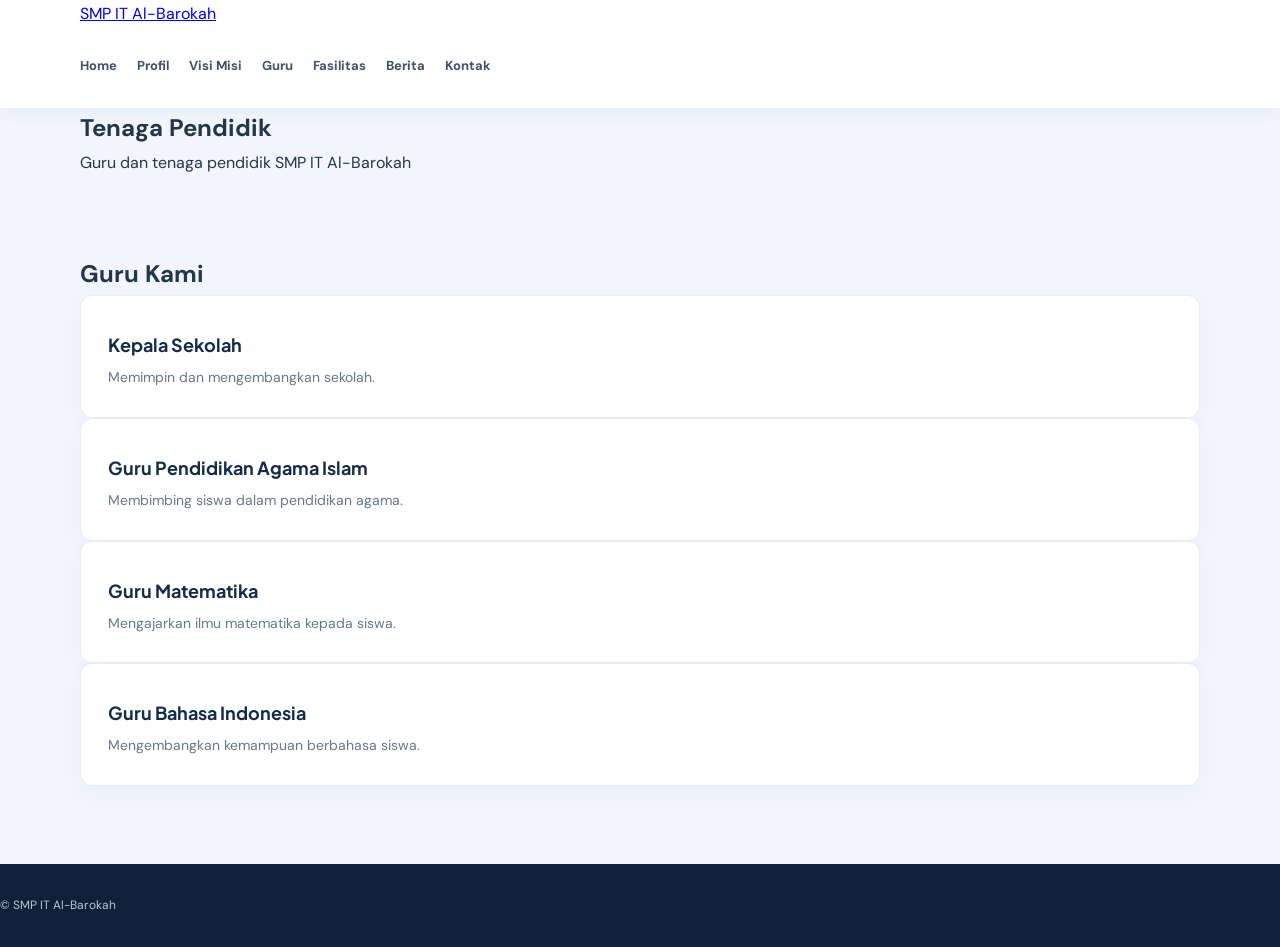
==== guru.html @ fec68bc7 "Update website SMP IT Al-Barokah" ====
<!DOCTYPE html>
<html lang="id">
<head>
    <meta charset="UTF-8">
    <meta name="viewport" content="width=device-width, initial-scale=1.0">
    <title>Guru - SMP IT Al-Barokah</title>
    <link rel="stylesheet" href="assets/style.css">
</head>
<body>

<header class="noneng_header">
    <div class="noneng_container noneng_navbar">
        <a href="index.html" class="noneng_logo">SMP IT Al-Barokah</a>

        <button id="noneng_toggle" class="noneng_toggle"
            aria-label="Buka menu" aria-expanded="false">☰</button>

        <nav id="noneng_menu" class="noneng_menu">
            <a href="index.html">Home</a>
            <a href="profil.html">Profil</a>
            <a href="visimisi.html">Visi Misi</a>
            <a href="guru.html">Guru</a>
            <a href="fasilitas.html">Fasilitas</a>
            <a href="berita.html">Berita</a>
            <a href="kontak.html">Kontak</a>
        </nav>
    </div>
</header>

<main class="noneng_container">

    <section class="noneng_page_heading">
        <h1>Tenaga Pendidik</h1>
        <p>Guru dan tenaga pendidik SMP IT Al-Barokah</p>
    </section>

    <section class="noneng_section">
        <h2>Guru Kami</h2>

        <div class="noneng_grid">

            <div class="noneng_card">
                <h3>Kepala Sekolah</h3>
                <p>Memimpin dan mengembangkan sekolah.</p>
            </div>

            <div class="noneng_card">
                <h3>Guru Pendidikan Agama Islam</h3>
                <p>Membimbing siswa dalam pendidikan agama.</p>
            </div>

            <div class="noneng_card">
                <h3>Guru Matematika</h3>
                <p>Mengajarkan ilmu matematika kepada siswa.</p>
            </div>

            <div class="noneng_card">
                <h3>Guru Bahasa Indonesia</h3>
                <p>Mengembangkan kemampuan berbahasa siswa.</p>
            </div>

        </div>
    </section>

</main>

<footer class="noneng_footer">
    <p>&copy; <span class="noneng_year"></span> SMP IT Al-Barokah</p>
</footer>

<script src="asset/script.js"></script>
</body>
</html>
---- assets/style.css ----
/* CSS WEBSITE SMP IT AL-BAROKAH */

@import url('https://fonts.googleapis.com/css2?family=DM+Sans:wght@400;500;600;700&family=Plus+Jakarta+Sans:wght@600;700;800&display=swap');

:root {
    --noneng_navy: #142b4a;
    --noneng_blue: #1d5d91;
    --noneng_gold: #e8b64b;
    --noneng_ink: #26364a;
    --noneng_muted: #68788c;
    --noneng_bg: #f5f8fb;
}

/* RESET */
* {
    box-sizing: border-box;
    margin: 0;
    padding: 0;
}

html {
    scroll-behavior: smooth;
}

body {
    font-family: 'DM Sans', sans-serif;
    color: var(--noneng_ink);
    line-height: 1.7;
}

.noneng_container {
    width: min(1120px, 90%);
    margin: auto;
}

/* NAVBAR */
.noneng_header {
    background: #fff;
    position: sticky;
    top: 0;
    z-index: 10;
    box-shadow: 0 3px 18px #102a4610;
}

.noneng_navwrap {
    min-height: 82px;
    display: flex;
    align-items: center;
    justify-content: space-between;
    gap: 24px;
}

.noneng_brand {
    display: flex;
    align-items: center;
    gap: 12px;
    text-decoration: none;
    color: var(--noneng_navy);
}

.noneng_brand img {
    width: 49px;
    height: 49px;
}

.noneng_brand b {
    display: block;
    font: 800 14px 'Plus Jakarta Sans';
}

.noneng_brand small {
    display: block;
    font-size: 10px;
    color: var(--noneng_muted);
}

/* MENU */
.noneng_menu {
    display: flex;
    align-items: center;
    gap: 20px;
}

.noneng_menu a {
    color: #405168;
    text-decoration: none;
    font-size: 13px;
    font-weight: 700;
    padding: 28px 0;
    border-bottom: 3px solid transparent;
}

.noneng_menu a:hover,
.noneng_menu .noneng_active {
    color: var(--noneng_blue);
    border-color: var(--noneng_gold);
}

.noneng_toggle {
    display: none;
    border: 0;
    background: var(--noneng_navy);
    color: white;
    border-radius: 8px;
    padding: 8px 12px;
    font-size: 22px;
}

/* HERO */
.noneng_hero {
    min-height: 540px;
    display: flex;
    align-items: center;
    color: white;

    background:
        linear-gradient(90deg, #102b4bea, #173c5bc9),
        url('https://images.unsplash.com/photo-1580582932707-520aed937b7b?auto=format&fit=crop&w=1800&q=85')
        center/cover;
}

.noneng_hero_content {
    padding: 90px 0;
}

.noneng_kicker {
    color: var(--noneng_gold);
    font-size: 12px;
    font-weight: 800;
    letter-spacing: 2px;
    margin-bottom: 12px;
}

.noneng_hero h1 {
    font: 800 clamp(38px, 6vw, 64px)/1.15 'Plus Jakarta Sans';
    margin-bottom: 18px;
}

.noneng_hero h1 span {
    color: var(--noneng_gold);
}

.noneng_hero_text {
    font-size: 17px;
    max-width: 520px;
    color: #e4edf5;
    margin-bottom: 30px;
}

/* BUTTON */
.noneng_button {
    display: inline-flex;
    align-items: center;
    gap: 22px;
    background: var(--noneng_gold);
    color: #182d43;
    text-decoration: none;
    border: 0;
    border-radius: 6px;
    padding: 13px 21px;
    font: 700 14px 'DM Sans';
    cursor: pointer;
}

.noneng_button:hover {
    background: #f3ca70;
    transform: translateY(-1px);
}

/* SECTION */
.noneng_section {
    padding: 78px 0;
}

.noneng_light {
    background: var(--noneng_bg);
}

.noneng_section_heading {
    text-align: center;
    max-width: 650px;
    margin: 0 auto 42px;
}

.noneng_section_heading h2 {
    font: 800 30px 'Plus Jakarta Sans';
    color: var(--noneng_navy);
    margin-bottom: 10px;
}

.noneng_section_heading > p:last-child {
    color: var(--noneng_muted);
}

/* SAMBUTAN */
.noneng_welcome {
    display: grid;
    grid-template-columns: 1fr 1fr;
    gap: 55px;
    align-items: center;
}

.noneng_welcome_art {
    min-height: 280px;
    background: linear-gradient(135deg, #dceaf4, #f4e9cc);
    border-radius: 18px;
    display: grid;
    place-items: center;
    position: relative;
}

.noneng_art_circle {
    width: 160px;
    height: 160px;
    border-radius: 50%;
    background: white;
    display: grid;
    place-items: center;
    font-size: 76px;
    box-shadow: 0 15px 45px #16365320;
}

.noneng_welcome_art > span {
    position: absolute;
    bottom: 20px;
    color: var(--noneng_navy);
    font-weight: 700;
}

.noneng_welcome h3 {
    font: 800 24px 'Plus Jakarta Sans';
    color: var(--noneng_navy);
}

.noneng_welcome p {
    color: var(--noneng_muted);
    margin: 12px 0;
}

.noneng_textlink {
    color: var(--noneng_blue);
    font-weight: 700;
    text-decoration: none;
}

/* KEUNGGULAN */
.noneng_stats {
    background: var(--noneng_navy);
    color: white;
    padding: 28px 0;
}

.noneng_stats_grid {
    display: grid;
    grid-template-columns: repeat(4, 1fr);
    gap: 20px;
}

.noneng_stats_grid div {
    display: flex;
    align-items: center;
    gap: 13px;
}

.noneng_stats_grid b {
    font: 800 28px 'Plus Jakarta Sans';
    color: var(--noneng_gold);
}

.noneng_stats_grid span {
    font-size: 13px;
}

/* CARD */
.noneng_cards {
    display: grid;
    grid-template-columns: repeat(3, 1fr);
    gap: 22px;
}

.noneng_card {
    background: white;
    border: 1px solid #e8edf2;
    border-radius: 12px;
    padding: 27px;
    text-decoration: none;
    color: inherit;
    box-shadow: 0 8px 25px #1b38500a;
    transition: .3s;
}

.noneng_card:hover {
    transform: translateY(-6px);
    box-shadow: 0 12px 30px #1b385018;
}

.noneng_card h3 {
    font: 700 18px 'Plus Jakarta Sans';
    color: var(--noneng_navy);
    margin: 10px 0;
}

.noneng_card p {
    font-size: 14px;
    color: var(--noneng_muted);
}

.noneng_card>b {
    font-size: 13px;
    color: var(--noneng_blue);
}

.noneng_card_icon {
    font-size: 29px;
    color: var(--noneng_blue);
}

/* FOOTER */
.noneng_footer {
    background: #0e2138;
    color: white;
    padding: 27px 0;
}

.noneng_footer_inner {
    display: flex;
    justify-content: space-between;
    align-items: center;
    gap: 20px;
}

.noneng_footer p {
    font-size: 12px;
    color: #b9c7d5;
    margin: 4px 0;
}

/* HALAMAN LAIN */
.noneng_page_hero {
    background: linear-gradient(110deg, #142b4a, #245d83);
    padding: 64px 0;
    color: white;
}

.noneng_page_hero h1 {
    font: 800 42px 'Plus Jakarta Sans';
    margin-bottom: 9px;
}

.noneng_page_hero p:last-child {
    color: #dce8f1;
}

/* PROFIL */
.noneng_two_col {
    display: grid;
    grid-template-columns: 1fr 1fr;
    gap: 48px;
    align-items: center;
}

.noneng_feature_art {
    min-height: 340px;
    border-radius: 16px;
    background: linear-gradient(135deg, #dceaf4, #f2e5c7);
    display: grid;
    place-items: center;
    font-size: 100px;
    position: relative;
}

.noneng_feature_art span {
    position: absolute;
    bottom: 20px;
    font-size: 14px;
    color: var(--noneng_navy);
    font-weight: 700;
}

.noneng_two_col h2,
.noneng_subtitle {
    font: 800 27px 'Plus Jakarta Sans';
    color: var(--noneng_navy);
}

.noneng_two_col p,
.noneng_info_list {
    color: var(--noneng_muted);
}

.noneng_info_list {
    padding-left: 20px;
}

body{
    background: #F2F6FC;
}

/* VISI MISI */
.noneng_vision {
    text-align: center;
    max-width: 820px;
    margin: 0 auto 50px;
    padding: 45px;
    background: #f4f8fb;
    border-radius: 16px;
}

.noneng_vision > span {
    font-size: 36px;
}

.noneng_vision h2 {
    font: 800 27px/1.5 'Plus Jakarta Sans';
    color: var(--noneng_navy);
    margin: 10px 0;
}

.noneng_subtitle {
    text-align: center;
    margin-bottom: 25px;
}

.noneng_mission {
    grid-template-columns: repeat(3, 1fr);
}

body{
    background: #F2F6FC;
}

/* DESAIN KOTAK VISI DAN MISI */

.noneng_vm_vision {
    background: #f2f6fc;
    border: 1px solid #dce6f2;
    border-left: 6px solid #d9a832;
    border-radius: 15px;
    padding: 30px;
    margin: 30px 0;
    box-shadow: 0 5px 18px rgba(0,0,0,0.06);
}

.noneng_vm_vision h2,
.noneng_vm_mission h2 {
    color: #123c72;
    margin-bottom: 20px;
}

.noneng_vm_vision p {
    background: white;
    padding: 22px;
    border-radius: 10px;
    line-height: 1.8;
    color: #52647a;
}

/* KOTAK-KOTAK MISI */

.noneng_vm_list {
    list-style: none;
    padding: 0;
    margin: 0;
    display: grid;
    grid-template-columns: repeat(2, 1fr);
    gap: 20px;
    counter-reset: misi;
}

.noneng_vm_list li {
    counter-increment: misi;
    background: #f2f6fc;
    border: 1px solid #dce6f2;
    border-left: 5px solid #d9a832;
    border-radius: 12px;
    padding: 25px;
    line-height: 1.8;
    color: #52647a;
    box-shadow: 0 4px 15px rgba(0,0,0,0.05);
}

.noneng_vm_list li::before {
    content: "MISI " counter(misi);
    display: block;
    color: #123c72;
    font-weight: bold;
    margin-bottom: 10px;
}

@media (max-width: 768px) {
    .noneng_vm_list {
        grid-template-columns: 1fr;
    }
}

/* GURU */
.noneng_people {
    grid-template-columns: repeat(4, 1fr);
}

.noneng_person {
    text-align: center;
    background: white;
    border: 1px solid #e8edf2;
    border-radius: 12px;
    padding: 25px 12px;
}

.noneng_avatar {
    width: 100px;
    height: 100px;
    border-radius: 50%;
    margin: auto;
    background: #e6eff6;
    display: grid;
    place-items: center;
    font-size: 44px;
}

/* FASILITAS */
.noneng_facilities {
    grid-template-columns: repeat(3, 1fr);
}

.noneng_facility_art {
    height: 130px;
    border-radius: 9px;
    background: linear-gradient(135deg, #e4eef5, #f7edda);
    display: grid;
    place-items: center;
    font-size: 48px;
}

/* BERITA */
.noneng_news_grid {
    display: grid;
    grid-template-columns: repeat(3, 1fr);
    gap: 22px;
}

.noneng_news {
    border: 1px solid #e8edf2;
    border-radius: 12px;
    overflow: hidden;
}

.noneng_news_art {
    height: 160px;
    background: linear-gradient(135deg, #dceaf4, #f2e5c7);
    display: grid;
    place-items: center;
    font-size: 58px;
}

.noneng_news_body {
    padding: 20px;
}

.noneng_news_body small {
    color: #b18124;
    font-weight: 800;
}

.noneng_news_body p {
    font-size: 14px;
    color: var(--noneng_muted);
}

/* KONTAK */
.noneng_contact_grid {
    display: grid;
    grid-template-columns: .8fr 1.2fr;
    gap: 50px;
}

.noneng_contact_info p {
    color: var(--noneng_muted);
    margin: 20px 0;
}

.noneng_form {
    background: #f7f9fb;
    padding: 30px;
    border-radius: 12px;
    display: grid;
    gap: 9px;
}

.noneng_form label {
    font-size: 13px;
    font-weight: 700;
    color: var(--noneng_navy);
}

.noneng_form input,
.noneng_form textarea {
    width: 100%;
    padding: 12px;
    border: 1px solid #d9e1e8;
    border-radius: 6px;
    font: 14px 'DM Sans';
    background: white;
    margin-bottom: 8px;
}

.noneng_form input:focus,
.noneng_form textarea:focus {
    outline: 2px solid #a7c8df;
    border-color: var(--noneng_blue);
}

.noneng_form .noneng_button {
    justify-self: start;
}

.noneng_form_message {
    font-size: 13px;
    color: #236b45;
}

/* RESPONSIVE HP */
@media (max-width: 900px) {

    .noneng_menu {
        gap: 12px;
    }

    .noneng_menu a {
        font-size: 11px;
    }

    .noneng_people {
        grid-template-columns: repeat(2, 1fr);
    }

}

/* RESPONSIVE MOBILE */
@media (max-width: 700px) {

    .noneng_navwrap {
        min-height: 72px;
    }

    .noneng_toggle {
        display: block;
    }

    .noneng_menu {
        display: none;
        position: absolute;
        top: 72px;
        left: 0;
        right: 0;
        background: white;
        padding: 10px 5% 18px;
        box-shadow: 0 12px 18px #102a4615;
        flex-direction: column;
        align-items: stretch;
        gap: 0;
    }

    .noneng_menu.noneng_show {
        display: flex;
    }

    .noneng_menu a {
        padding: 10px 0;
        border-bottom: 1px solid #edf1f4;
        font-size: 14px;
    }

    .noneng_hero {
        min-height: 480px;
    }

    .noneng_hero_content {
        padding: 70px 0;
    }

    .noneng_section {
        padding: 55px 0;
    }

    .noneng_welcome,
    .noneng_two_col,
    .noneng_contact_grid {
        grid-template-columns: 1fr;
        gap: 28px;
    }

    .noneng_cards,
    .noneng_mission,
    .noneng_facilities,
    .noneng_news_grid {
        grid-template-columns: 1fr;
    }

    .noneng_stats_grid {
        grid-template-columns: repeat(2, 1fr);
    }

    .noneng_footer_inner {
        align-items: flex-start;
        flex-direction: column;
        gap: 8px;
    }

    .noneng_page_hero {
        padding: 48px 0;
    }

    .noneng_page_hero h1 {
        font-size: 34px;
    }

    .noneng_vision {
        padding: 28px 20px;
    }

    .noneng_vision h2 {
        font-size: 21px;
    }

}
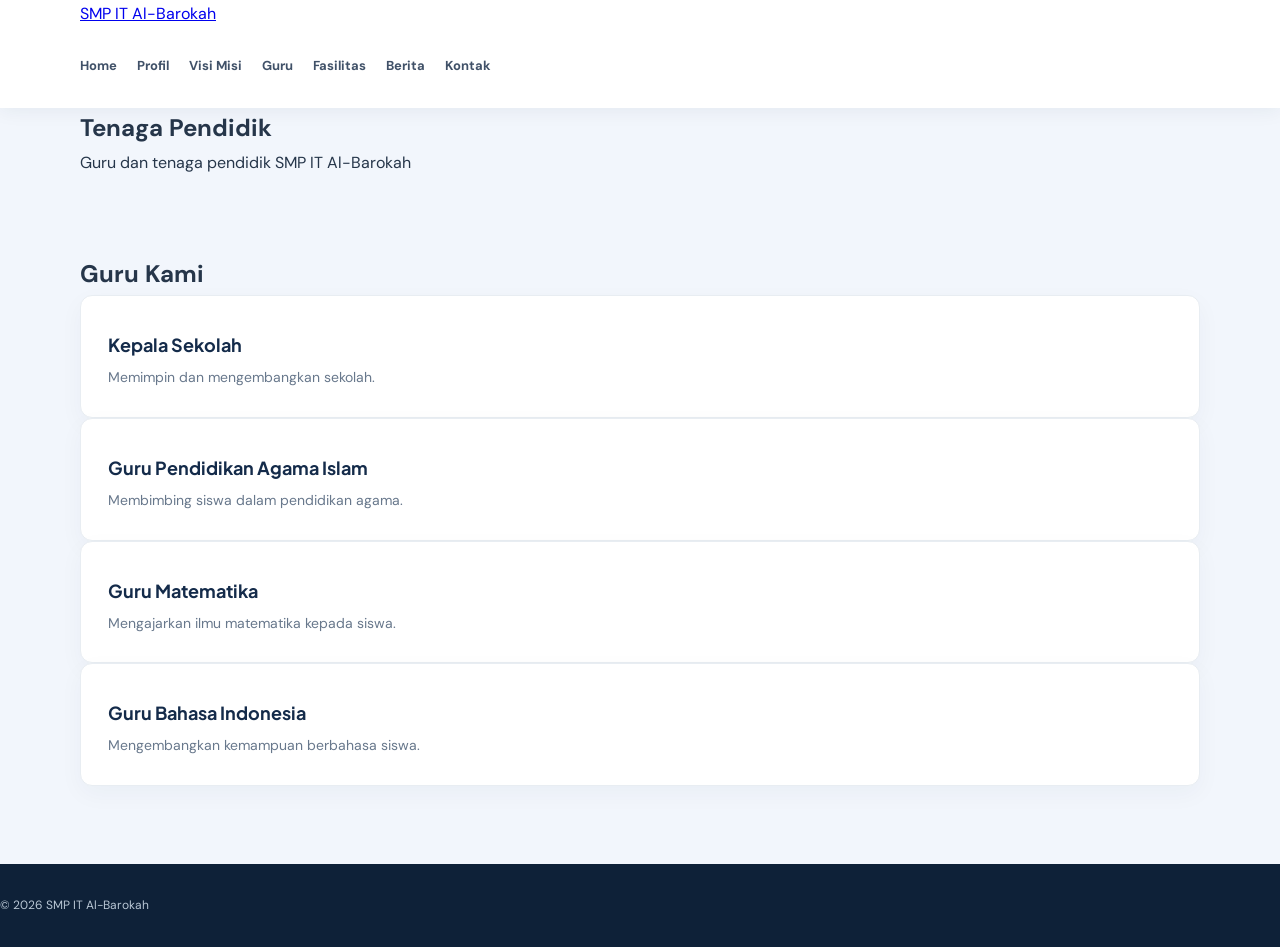
==== commit b4292d20: "Memperbaiki menu navigasi mobile" ====
--- a/guru.html
+++ b/guru.html
@@ -68,6 +68,6 @@
     <p>&copy; <span class="noneng_year"></span> SMP IT Al-Barokah</p>
 </footer>
 
-<script src="asset/script.js"></script>
+<script src="assets/script.js"></script>
 </body>
 </html>
--- a/assets/style.css
+++ b/assets/style.css
@@ -722,4 +722,32 @@
         font-size: 21px;
     }
 
+}
+
+/* PERBAIKAN MENU MOBILE */
+@media (max-width: 600px) {
+
+    .noneng_header {
+        position: relative;
+        z-index: 9999;
+    }
+
+    .noneng_navbar {
+        position: relative;
+    }
+
+    .noneng_toggle {
+        display: block;
+        position: relative;
+        z-index: 10001;
+        cursor: pointer;
+    }
+
+    .noneng_menu {
+        z-index: 10000;
+    }
+
+    .noneng_menu.noneng_show {
+        display: flex;
+    }
 }
